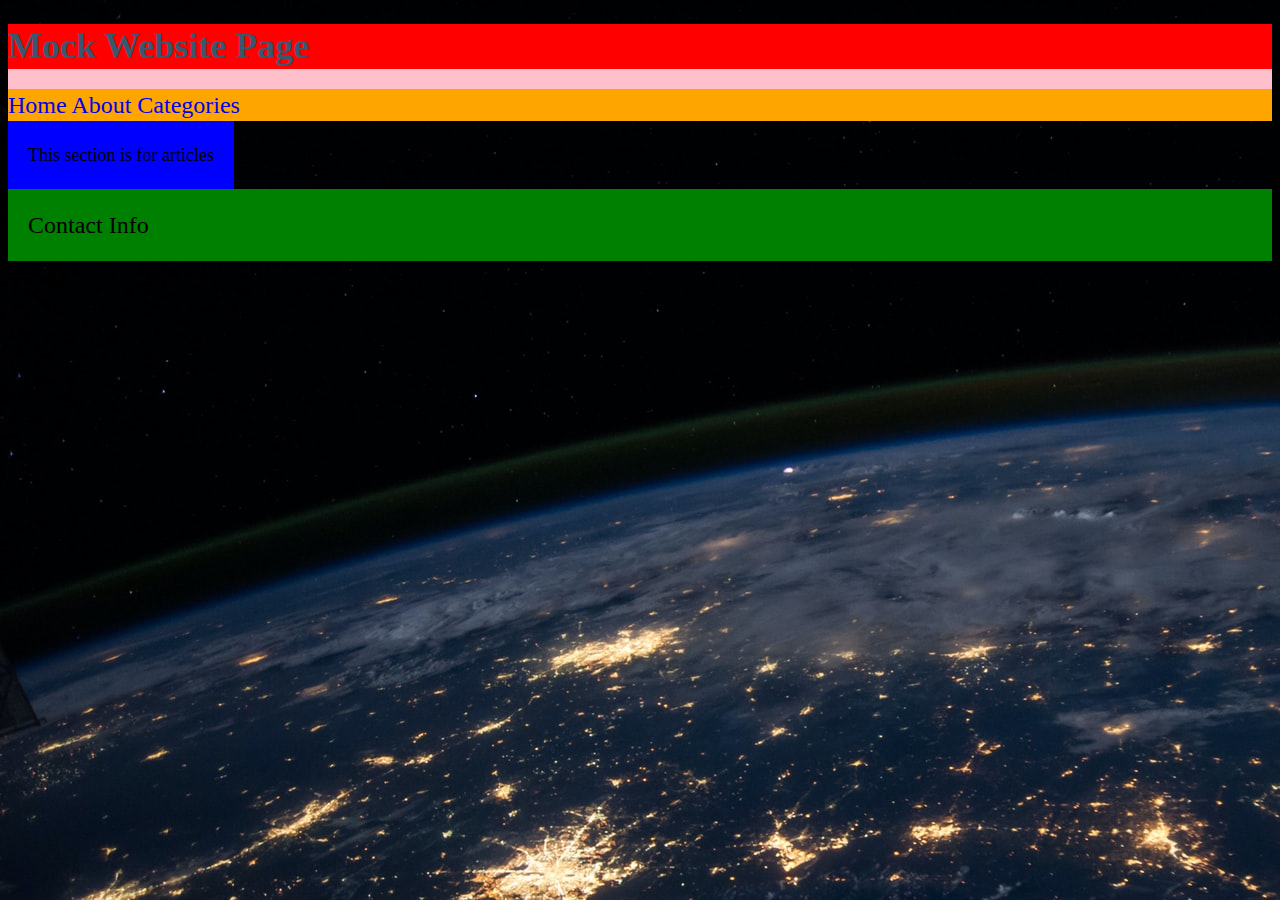
==== floats.html @ 31b4bfc9 "updating floats exercise" ====
<!DOCTYPE html>
<html lang="en-us">

<head>
    <meta charset="UTF-8">
    <title>Floats Exercise #1</title>
    <link rel="stylesheet" type="text/css" href="assets/style.css">
</head>

<body>

    <header id="header-section">
    <div class="row">
        <h1 id="main-title"> Mock Website Page 
        </h1>
        <nav id="nav-section">
            <a href="#"> Home </a>
            <a href="#"> About </a>
            <a href="#"> Categories </a>
        </nav>
    </div>
</header>

    <article id="article-section">
        <p>This section is for articles </p>
    </article>
    </div>
    <footer id="footer-section"> Contact Info
    </footer>

</body>

</html>
---- assets/style.css ----
/* CSS for floats.html */
body {
    background-image: url("space.jpg");
    background-repeat: no-repeat;
}

#header-section {
    background-color: green;
}

.row {
    background-color: yellow;
}

#main-title {
    background-color: red;
    color: #39586f;
    /* float: right; */

}

#nav-section {
    background-color: orange;

}

a {
    text-decoration: none;
}

#article-section {
    background-color: blue;
    float: left;
}

.row {
    /* overflow: auto; */
    background-color: pink;
}

#footer-section {
    background-color: green;
    padding: 20px;
    margin-top: 20px;
    clear: both;
}


/* CSS for positioning.html */
* {
    box-sizing: border-box;
}

body {
    font-size: 24px;
    line-height: 32px;
}

h1 {
    font-size: 36px;
    line-height: 45px;
    margin-bottom: 20px;
}

p {
    font-size: 18px;
    line-height: 28px;
    margin: 20px;
}

#fixed {
    background-color: #eee;
    position: fixed;
    padding: 40px;
    text-align: center;
    margin: 0;
    top: 0;
    left: 0;
}

.wrapper {
    width: 600px;
    margin: 0 auto 0;
    padding: 20px;

}

#relative {
    background: #eee;
    position: relative;
    padding: 20px;
    margin-bottom: 20px;
    text-align: center;
    height: 200px;
}

#absolute {
    background: #999;
    width: 250px;
    position: absolute;
    padding: 20px;
    bottom: 0;
    right: 0;
    text-align: center;
    right: -20px;

}
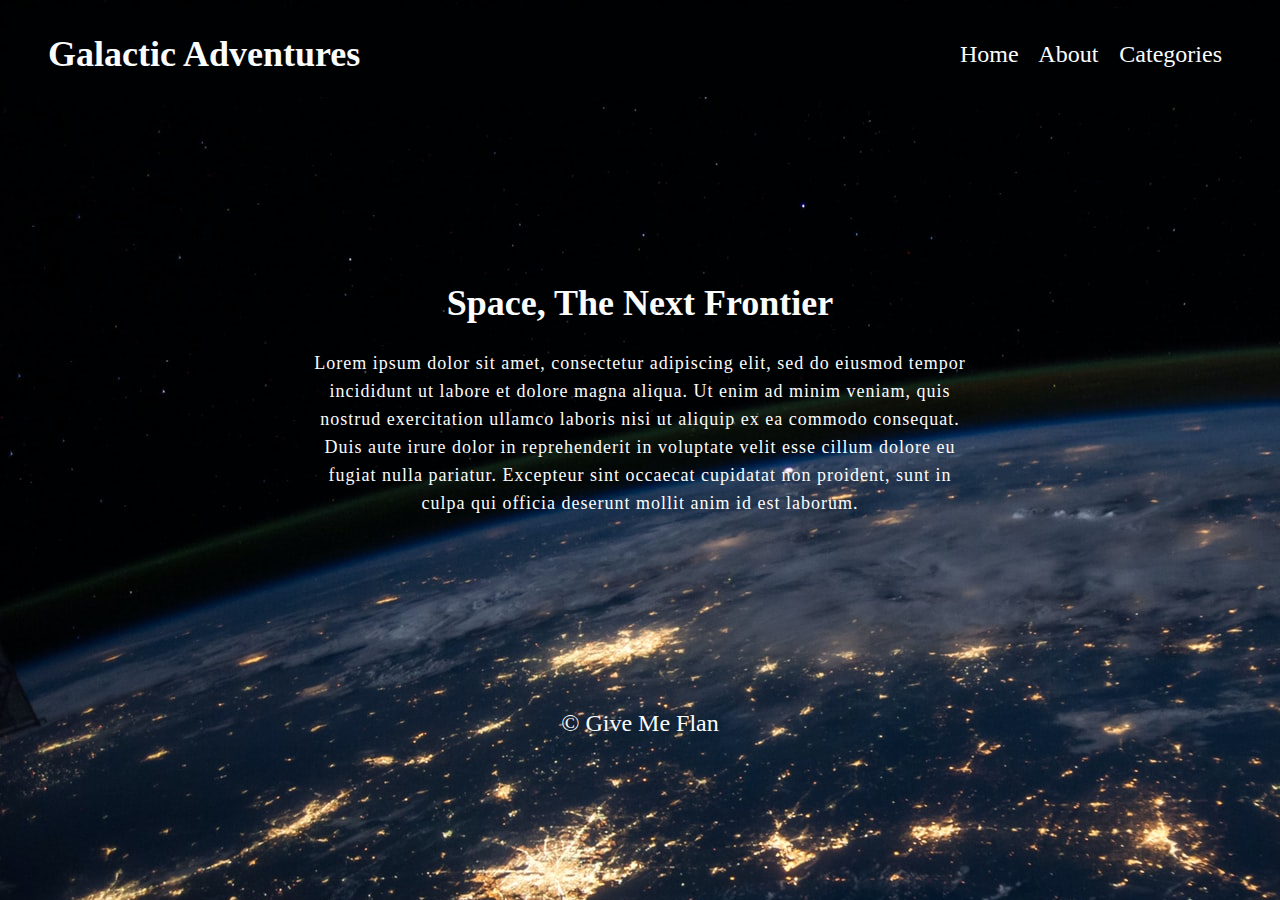
==== commit 737e727f: "updated styling for floats exercise" ====
--- a/floats.html
+++ b/floats.html
@@ -10,22 +10,33 @@
 <body>
 
     <header id="header-section">
-    <div class="row">
-        <h1 id="main-title"> Mock Website Page 
-        </h1>
-        <nav id="nav-section">
-            <a href="#"> Home </a>
-            <a href="#"> About </a>
-            <a href="#"> Categories </a>
-        </nav>
+        <div class="row">
+            <h1 id="main-title"> Galactic Adventures
+            </h1>
+            <nav id="nav-section">
+                <a class="link-styling" href="#"> Home </a>
+                <a class="link-styling" href="#"> About </a>
+                <a class="link-styling" href="#"> Categories </a>
+            </nav>
+        </div>
+    </header>
+
+    <div id="article-div">
+        <article id="article-section">
+            <h2 id="space-title"> Space, The Next Frontier</h2>
+            <p id="lorum-styling">Lorem ipsum dolor sit amet, consectetur adipiscing elit, sed do eiusmod tempor
+                incididunt ut labore et
+                dolore
+                magna aliqua. Ut enim ad minim veniam, quis nostrud exercitation ullamco laboris nisi ut aliquip ex ea
+                commodo consequat. Duis aute irure dolor in reprehenderit in voluptate velit esse cillum dolore eu
+                fugiat
+                nulla pariatur. Excepteur sint occaecat cupidatat non proident, sunt in culpa qui officia deserunt
+                mollit
+                anim id est laborum. </p>
+        </article>
     </div>
-</header>
 
-    <article id="article-section">
-        <p>This section is for articles </p>
-    </article>
-    </div>
-    <footer id="footer-section"> Contact Info
+    <footer id="footer-section"> &#169; Give Me Flan
     </footer>
 
 </body>
--- a/assets/style.css
+++ b/assets/style.css
@@ -4,46 +4,65 @@
     background-repeat: no-repeat;
 }
 
-#header-section {
-    background-color: green;
-}
+#header-section {}
 
 .row {
-    background-color: yellow;
+    overflow: auto;
+    background-color: #000103;
 }
 
 #main-title {
-    background-color: red;
-    color: #39586f;
-    /* float: right; */
-
+    color: #fbfcfd;
+    float: left;
+    margin-left: 40px;
 }
 
 #nav-section {
-    background-color: orange;
-
+    float: right;
+    margin-top: 30px;
+    margin-right: 50px;
+    word-spacing: 15px;
 }
 
 a {
     text-decoration: none;
 }
 
-#article-section {
-    background-color: blue;
-    float: left;
+.link-styling {
+    color: #FBFCFD;
 }
 
-.row {
-    /* overflow: auto; */
-    background-color: pink;
+#article-section {
+    width: 700px;
+    padding-top: 100px;
+    padding-bottom: 100px;
+    margin: 0 auto;
+    text-align: center;
+    margin-top: 60px;
+    margin-bottom: 50px;
+
+}
+
+#lorum-styling {
+    color: #fbfcfd;
+    letter-spacing: 1px;
+}
+
+
+#space-title {
+    color: #fbfcfd;
 }
 
 #footer-section {
-    background-color: green;
     padding: 20px;
     margin-top: 20px;
     clear: both;
+    width: 100%;
+    overflow: auto;
+    color: #fbfcfd;
+    text-align: center;
 }
+
 
 
 /* CSS for positioning.html */
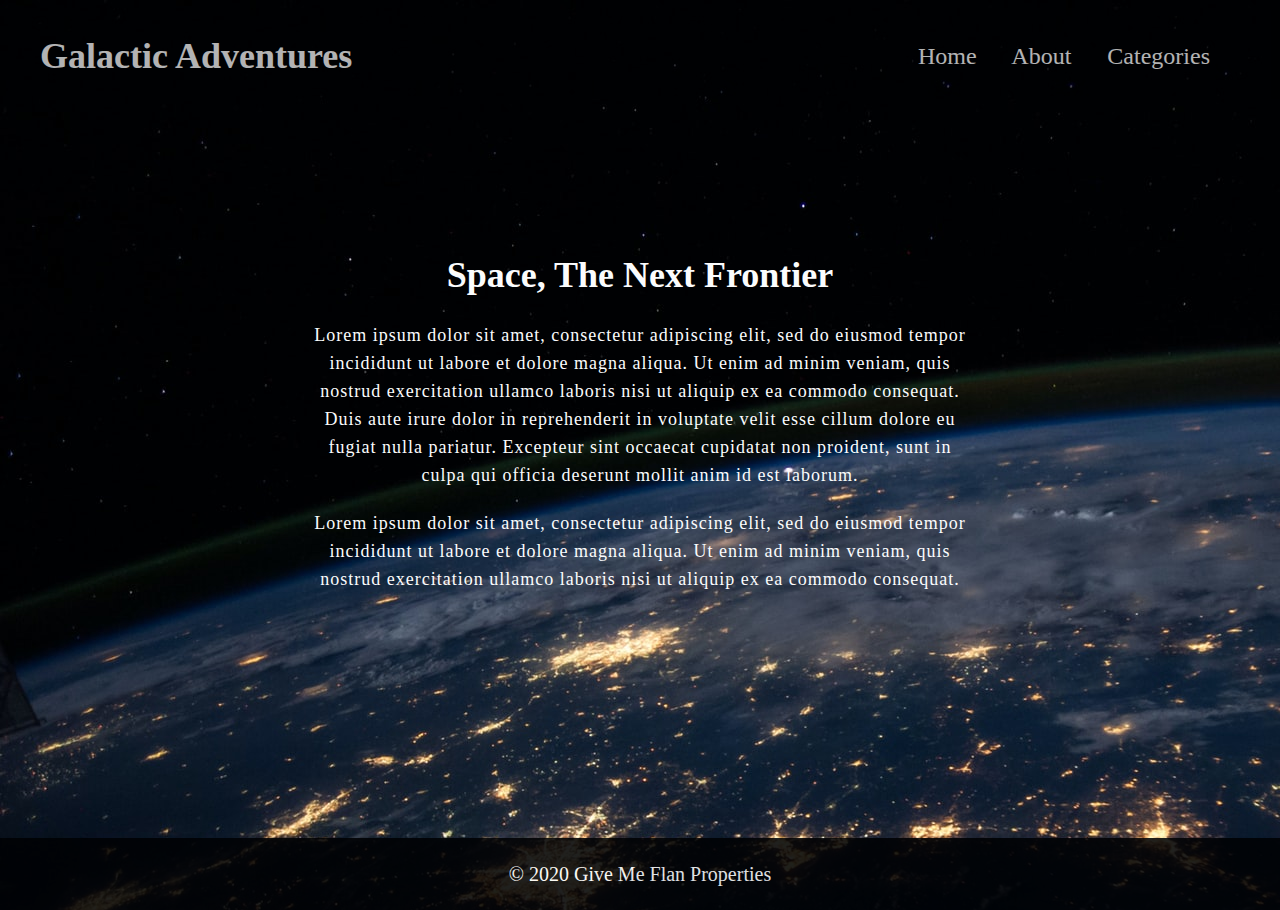
==== commit 3fc3efff: "updated styling for floats.html file" ====
--- a/floats.html
+++ b/floats.html
@@ -3,12 +3,11 @@
 
 <head>
     <meta charset="UTF-8">
-    <title>Floats Exercise #1</title>
+    <title> Basic Floats Exercise #1</title>
     <link rel="stylesheet" type="text/css" href="assets/style.css">
 </head>
 
 <body>
-
     <header id="header-section">
         <div class="row">
             <h1 id="main-title"> Galactic Adventures
@@ -33,11 +32,17 @@
                 nulla pariatur. Excepteur sint occaecat cupidatat non proident, sunt in culpa qui officia deserunt
                 mollit
                 anim id est laborum. </p>
+            <p id="lorum-styling">Lorem ipsum dolor sit amet, consectetur adipiscing elit, sed do eiusmod tempor
+                incididunt ut labore et
+                dolore
+                magna aliqua. Ut enim ad minim veniam, quis nostrud exercitation ullamco laboris nisi ut aliquip ex ea
+                commodo consequat. </p>
         </article>
     </div>
-
-    <footer id="footer-section"> &#169; Give Me Flan
-    </footer>
+    <div>
+        <footer id="footer-section"> &#169; 2020 Give Me Flan Properties
+        </footer>
+    </div>
 
 </body>
 
--- a/assets/style.css
+++ b/assets/style.css
@@ -2,6 +2,9 @@
 body {
     background-image: url("space.jpg");
     background-repeat: no-repeat;
+    margin: 0;
+    min-height: 100vh;
+    position: relative;
 }
 
 #header-section {}
@@ -9,10 +12,12 @@
 .row {
     overflow: auto;
     background-color: #000103;
+    opacity: 0.7;
+    margin-top: 10px;
 }
 
 #main-title {
-    color: #fbfcfd;
+    color: #ffffff;
     float: left;
     margin-left: 40px;
 }
@@ -20,8 +25,8 @@
 #nav-section {
     float: right;
     margin-top: 30px;
-    margin-right: 50px;
-    word-spacing: 15px;
+    margin-right: 70px;
+    word-spacing: 30px;
 }
 
 a {
@@ -29,7 +34,7 @@
 }
 
 .link-styling {
-    color: #FBFCFD;
+    color: #ffffff;
 }
 
 #article-section {
@@ -38,7 +43,7 @@
     padding-bottom: 100px;
     margin: 0 auto;
     text-align: center;
-    margin-top: 60px;
+    margin-top: 30px;
     margin-bottom: 50px;
 
 }
@@ -55,12 +60,19 @@
 
 #footer-section {
     padding: 20px;
+    font-size: 20px;
     margin-top: 20px;
     clear: both;
     width: 100%;
     overflow: auto;
     color: #fbfcfd;
     text-align: center;
+    background-color: #000103;
+    bottom: 0;
+    position: absolute;
+    opacity: 0.87;
+
+
 }
 
 
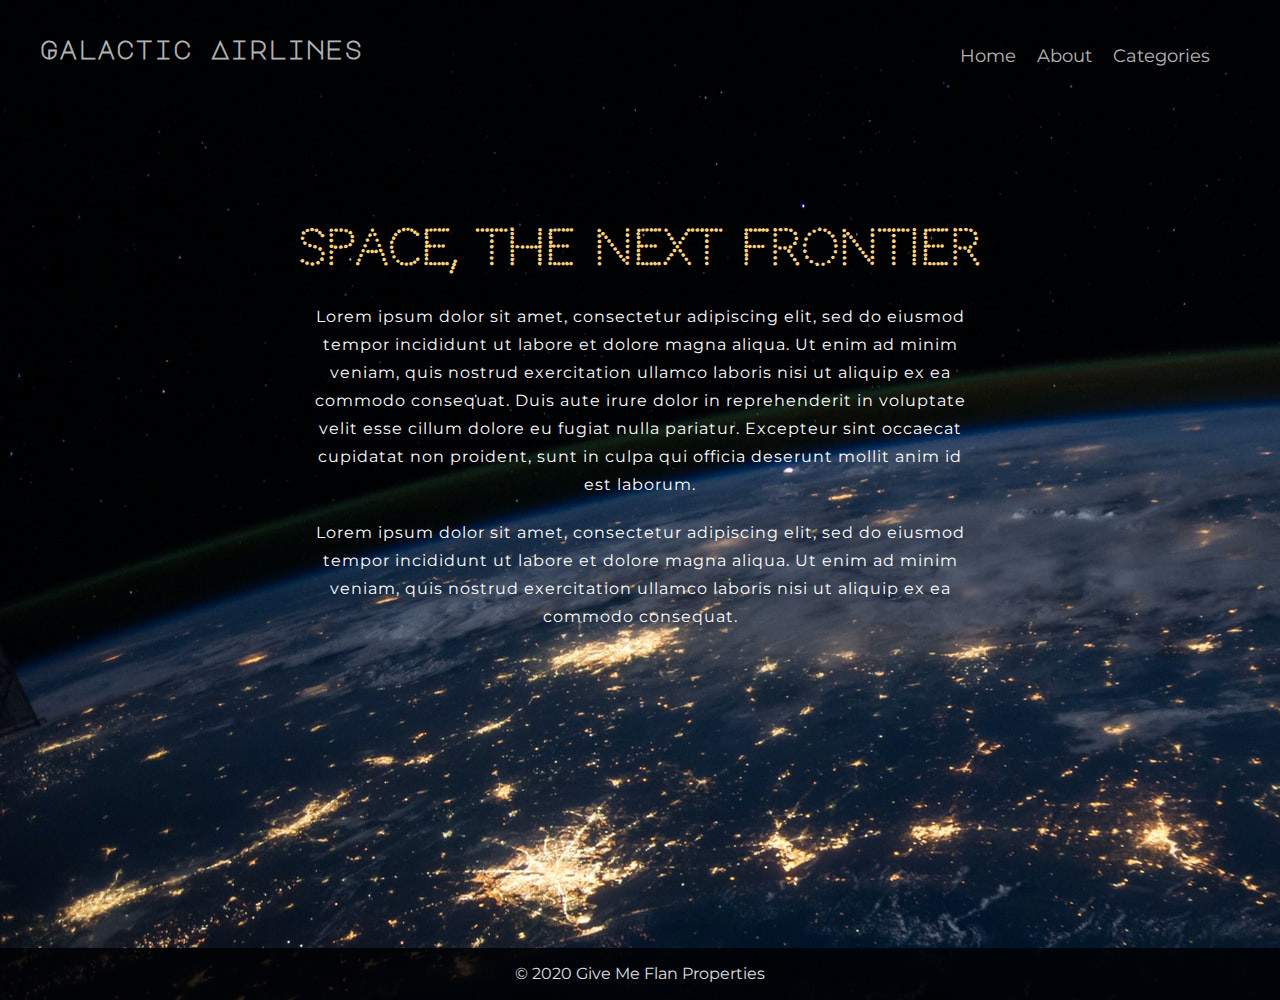
==== commit 409e401d: "finished floats exercise" ====
--- a/floats.html
+++ b/floats.html
@@ -5,12 +5,16 @@
     <meta charset="UTF-8">
     <title> Basic Floats Exercise #1</title>
     <link rel="stylesheet" type="text/css" href="assets/style.css">
+    <link href="https://fonts.googleapis.com/css2?family=Codystar&display=swap" rel="stylesheet">
+    <link href="https://fonts.googleapis.com/css2?family=Montserrat&display=swap" rel="stylesheet">
+    <link href="https://fonts.googleapis.com/css2?family=Major+Mono+Display&display=swap" rel="stylesheet">
+
 </head>
 
 <body>
     <header id="header-section">
         <div class="row">
-            <h1 id="main-title"> Galactic Adventures
+            <h1 id="main-title"> Galactic Airlines
             </h1>
             <nav id="nav-section">
                 <a class="link-styling" href="#"> Home </a>
--- a/assets/style.css
+++ b/assets/style.css
@@ -3,7 +3,7 @@
     background-image: url("space.jpg");
     background-repeat: no-repeat;
     margin: 0;
-    min-height: 100vh;
+    min-height: 110vh;
     position: relative;
 }
 
@@ -17,20 +17,28 @@
 }
 
 #main-title {
-    color: #ffffff;
+    color: #fbfcfd;
+    font-size: 25px;
     float: left;
     margin-left: 40px;
+    font-family: 'Major Mono Display', monospace;
 }
 
 #nav-section {
     float: right;
     margin-top: 30px;
     margin-right: 70px;
-    word-spacing: 30px;
+    word-spacing: 16px;
+    font-family: 'Montserrat', sans-serif;
+    font-size: 18px;
 }
 
 a {
     text-decoration: none;
+}
+
+a:hover {
+    color: #ffd27d;
 }
 
 .link-styling {
@@ -43,24 +51,29 @@
     padding-bottom: 100px;
     margin: 0 auto;
     text-align: center;
-    margin-top: 30px;
+    /* margin-top: 20px; */
     margin-bottom: 50px;
-
 }
 
 #lorum-styling {
     color: #fbfcfd;
     letter-spacing: 1px;
+    text-align: center;
+    font-family: 'Montserrat', sans-serif;
+    font-size: 16px;
 }
 
 
 #space-title {
-    color: #fbfcfd;
+    /* color: #fbfcfd; */
+    font-size: 48px;
+    font-family: 'Codystar', cursive;
+    color: #ffd27d;
 }
 
 #footer-section {
-    padding: 20px;
-    font-size: 20px;
+    padding: 10px;
+    font-size: 16px;
     margin-top: 20px;
     clear: both;
     width: 100%;
@@ -71,6 +84,7 @@
     bottom: 0;
     position: absolute;
     opacity: 0.87;
+    font-family: 'Montserrat', sans-serif;
 
 
 }
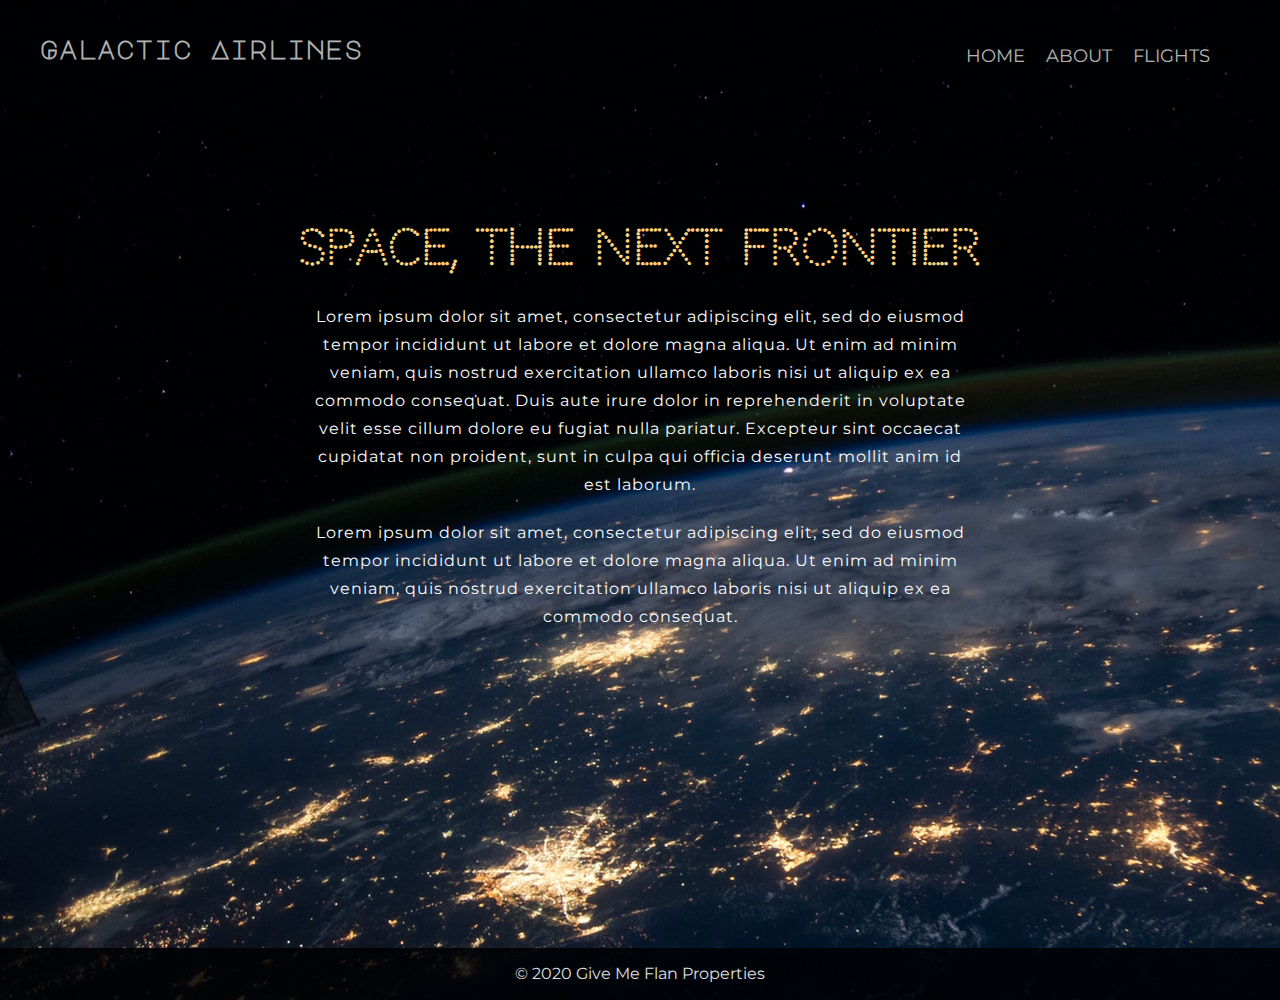
==== commit d573f73d: "changed styling on nav bar for floats file" ====
--- a/floats.html
+++ b/floats.html
@@ -17,9 +17,9 @@
             <h1 id="main-title"> Galactic Airlines
             </h1>
             <nav id="nav-section">
-                <a class="link-styling" href="#"> Home </a>
-                <a class="link-styling" href="#"> About </a>
-                <a class="link-styling" href="#"> Categories </a>
+                <a class="link-styling" href="#"> HOME</a>
+                <a class="link-styling" href="#"> ABOUT </a>
+                <a class="link-styling" href="#"> FLIGHTS</a>
             </nav>
         </div>
     </header>
--- a/assets/style.css
+++ b/assets/style.css
@@ -1,4 +1,5 @@
 /* CSS for floats.html */
+
 body {
     background-image: url("space.jpg");
     background-repeat: no-repeat;
@@ -85,13 +86,18 @@
     position: absolute;
     opacity: 0.87;
     font-family: 'Montserrat', sans-serif;
-
-
 }
 
 
 
 /* CSS for positioning.html */
+
+#positioning-body{
+    background-image: 
+}
+
+
+
 * {
     box-sizing: border-box;
 }
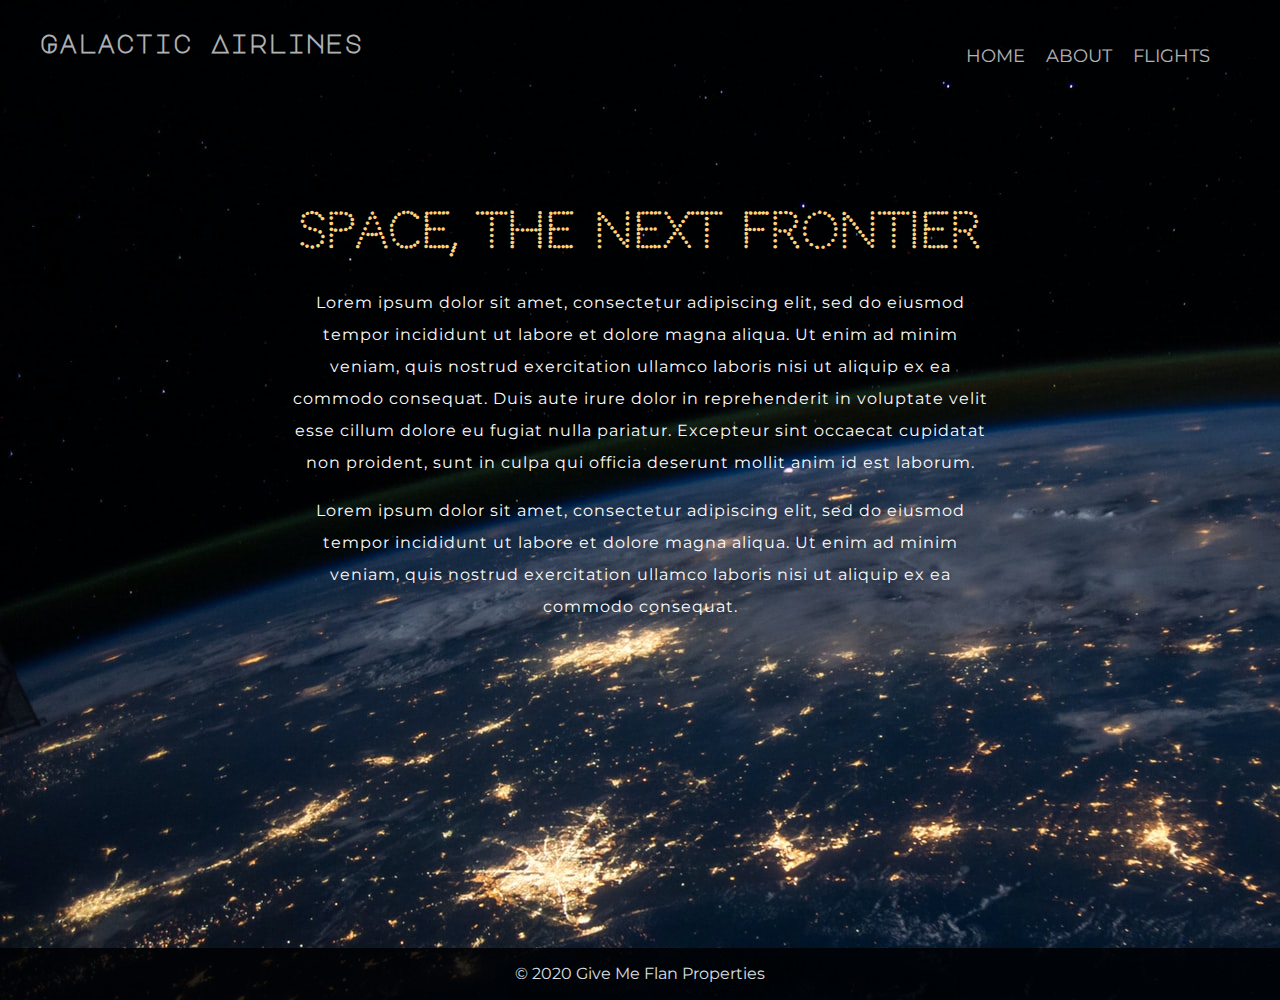
==== commit 2f3b5b42: "added comments to files" ====
--- a/floats.html
+++ b/floats.html
@@ -12,6 +12,8 @@
 </head>
 
 <body>
+
+    <!-- This is the "navbar area with the "logo on the left -->
     <header id="header-section">
         <div class="row">
             <h1 id="main-title"> Galactic Airlines
@@ -24,6 +26,7 @@
         </div>
     </header>
 
+    <!-- This section is for general lorum ipsum content -->
     <div id="article-div">
         <article id="article-section">
             <h2 id="space-title"> Space, The Next Frontier</h2>
@@ -44,6 +47,8 @@
         </article>
     </div>
     <div>
+
+        <!-- Footer -->
         <footer id="footer-section"> &#169; 2020 Give Me Flan Properties
         </footer>
     </div>
--- a/assets/style.css
+++ b/assets/style.css
@@ -92,11 +92,20 @@
 
 /* CSS for positioning.html */
 
-#positioning-body{
-    background-image: 
+#positioning-body {
+    background-image: url("space-2.jpg");
 }
 
-
+.wrapper {
+    border-color: #6a8789;
+    border-style: solid;
+    border-width: 2px;
+    width: 600px;
+    margin: 0 auto;
+    margin-top: 125px;
+    padding: 20px;
+    border-radius: 15px;
+}
 
 * {
     box-sizing: border-box;
@@ -107,52 +116,70 @@
     line-height: 32px;
 }
 
-h1 {
+#position-head1 {
     font-size: 36px;
     line-height: 45px;
     margin-bottom: 20px;
+    color: #6a8789;
+    text-align: center;
+    font-family: 'Montserrat', sans-serif;
+
 }
 
-p {
+#positioning-paragraph {
     font-size: 18px;
     line-height: 28px;
     margin: 20px;
+    text-align: center;
+    color: #6a8789;
+    padding-top: 10px;
+    font-family: 'Montserrat', sans-serif;
+
 }
 
+
 #fixed {
-    background-color: #eee;
     position: fixed;
     padding: 40px;
     text-align: center;
     margin: 0;
     top: 0;
     left: 0;
+    font-family: 'Major Mono Display', monospace;
+    font-size: 22px;
+    font-weight: 850;
+    color: #6a8789;
 }
 
-.wrapper {
-    width: 600px;
-    margin: 0 auto 0;
+
+#relative {
+    position: relative;
     padding: 20px;
+    text-align: center;
+    height: 200px;
+    text-align: center;
+    color: #6a8789;
+    font-size: 18px;
+    margin-top: -20px;
+    font-family: 'Montserrat', sans-serif;
 
 }
 
-#relative {
-    background: #eee;
-    position: relative;
-    padding: 20px;
-    margin-bottom: 20px;
-    text-align: center;
-    height: 200px;
-}
-
 #absolute {
-    background: #999;
-    width: 250px;
+    width: 150px;
+    padding: 5px;
     position: absolute;
-    padding: 20px;
     bottom: 0;
     right: 0;
     text-align: center;
-    right: -20px;
-
+    /* right: -5px; */
+    border-width: 1.5px;
+    border-color: #6a8789;
+    border-style: solid;
+    font-family: 'Montserrat', sans-serif;
+    font-size: 16px;
+    font-weight: 700;
+    color: #6a8789;
+    border-radius: 10px;
+    margin-bottom: 15px;
 }